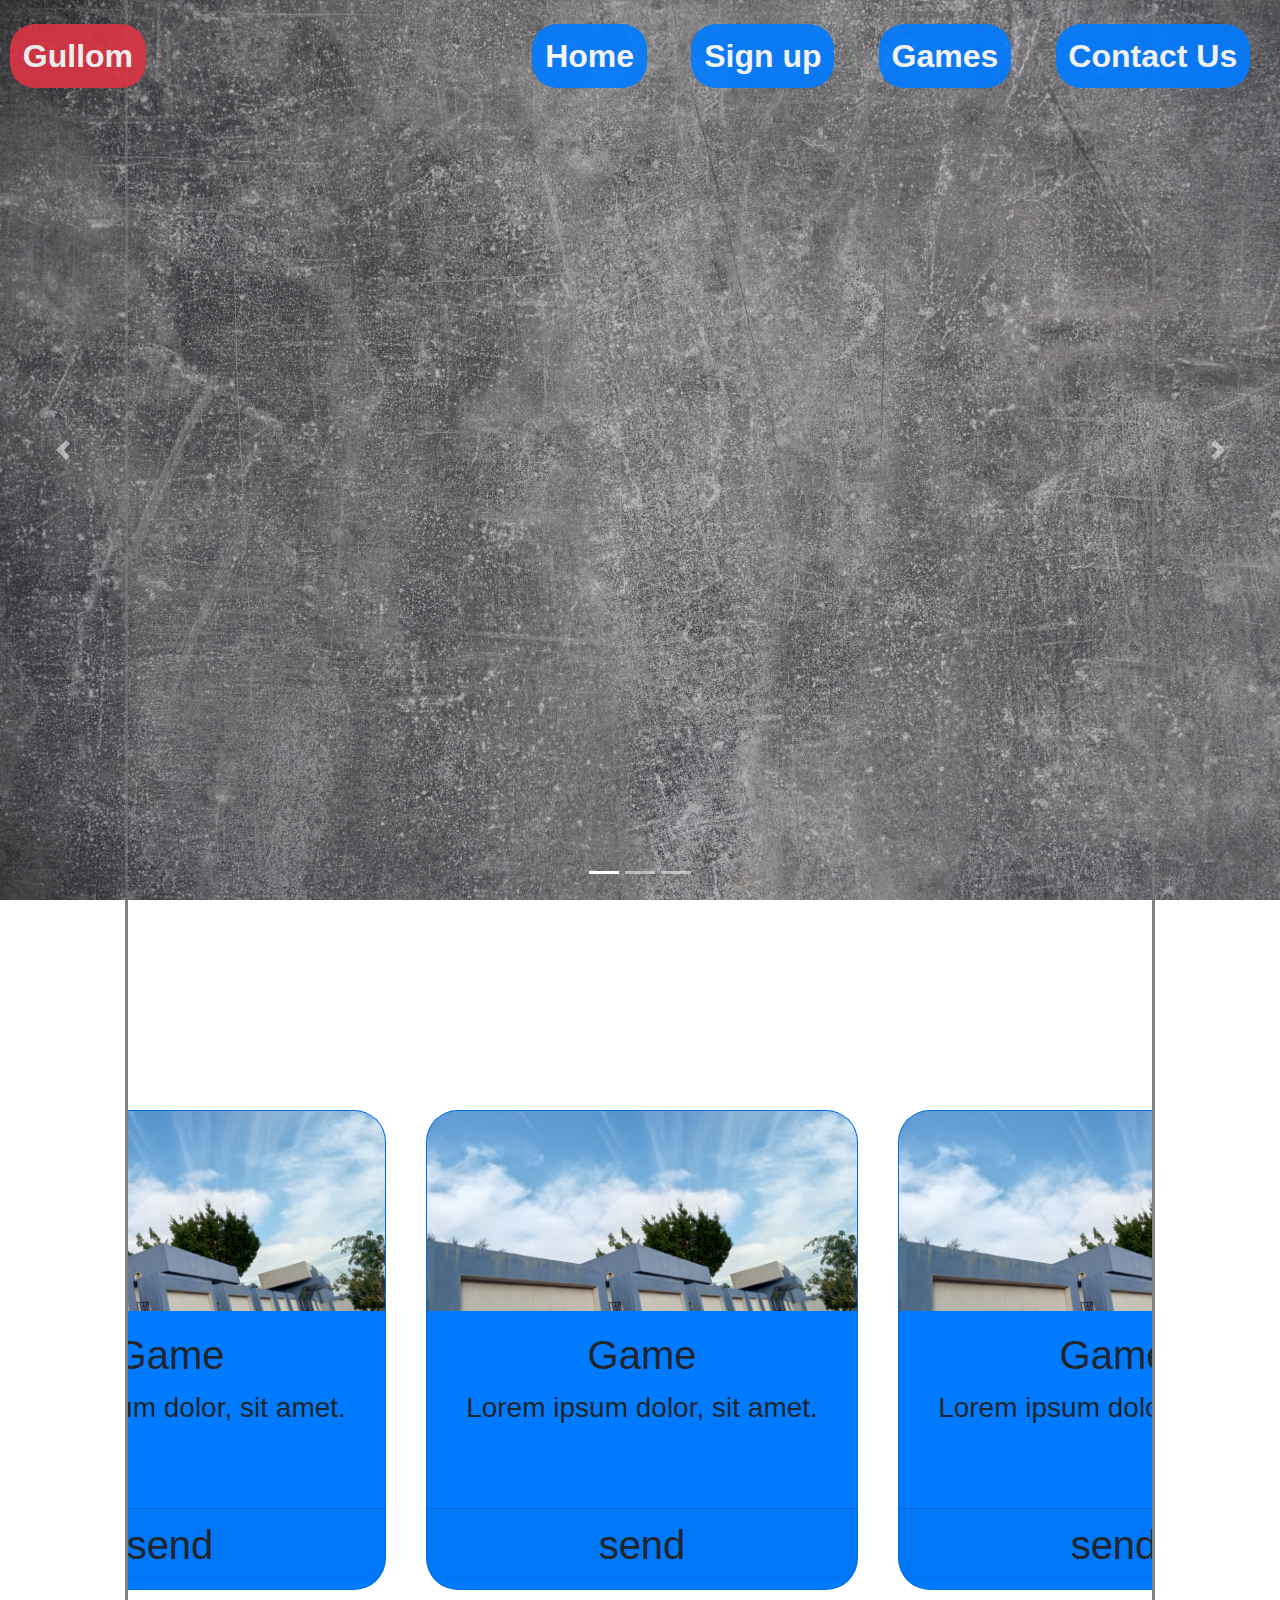
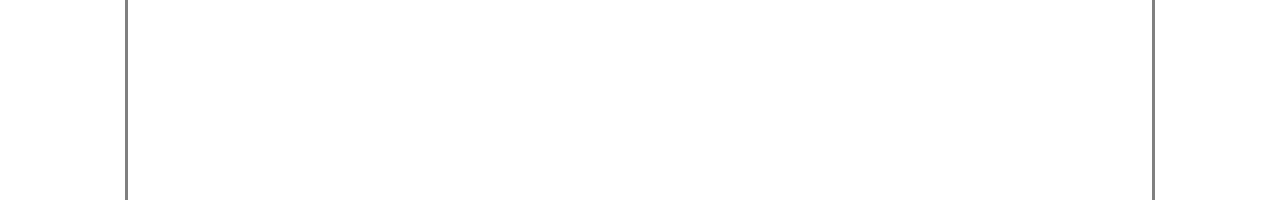
==== Proj_8/index.htm @ f1798430 "Add files via upload" ====
<!DOCTYPE html>
<html lang="en">

<head>
    <meta charset="UTF-8">
    <link rel="stylesheet" href="./folder/css/bootstrap.css">
    <link rel="stylesheet" href="style.css">
    <title>Famecs</title>
</head>

<body>
    <header class="header">
        <button class="badge badge-danger">Gullom</button>
        <div>
            <button class="badge badge-primary">Home</button>
            <button class="badge badge-primary">Sign up</button>
            <button class="badge badge-primary">Games</button>
            <button class="badge badge-primary">Contact Us</button>
        </div>
    </header>
    <section>
        <div class="carousel slide" id="slide">
            <ol class="carousel-indicators">
                <li data-target="#slide" data-slide-to="0" class="active"></li>
                <li data-target="#slide" data-slide-to="1"></li>
                <li data-target="#slide" data-slide-to="2"></li>
            </ol>
            <div class="carousel-inner" style="height: 100vh;">
                <div class="carousel-item active"
                style="background-image: url(images/sample1.jpg);background-size: cover;height: 100vh;"></div>
                <div class="carousel-item"
                style="background-image: url(images/sample2.jpg);background-size: cover;height: 100vh;"></div>
            <div class="carousel-item"
            style="background-image: url(images/sample3.jpg);background-size: cover;height: 100vh;"></div>
        </div>
        <a href="#slide" class="carousel-control-next" data-slide="next"><span
            class="carousel-control-next-icon"></span></a>
            <a href="#slide" class="carousel-control-prev" data-slide="prev"><span
                class="carousel-control-prev-icon"></span></a>
            </div>
        </section>
        <section>
            <div class="carousel slide" id="slide2">
                <ol class="carousel-indicators">
                    <li data-target="#slide" data-slide-to="0" class="active"></li>
                    <li data-target="#slide" data-slide-to="1"></li>
                    <li data-target="#slide" data-slide-to="2"></li>
                    <li data-target="#slide" data-slide-to="3"></li>
                    <li data-target="#slide" data-slide-to="4"></li>
                    <li data-target="#slide" data-slide-to="5"></li>
                </ol>
                <div class="carousel-inner" style="height: 100vh;">
                    <div id="conti">
                        <div class="card bg-primary" style="margin-left: 90em;">
                            <img src="./images/sample2.jpg" alt="" class="card-img-top">
                            <div class="card-body">
                                <h1 class="card-title text-center">Game</h1>
                                <h3 class="card-text text-center">Lorem ipsum dolor, sit amet.</h3>
                            </div>
                            <h1 class="card-footer text-center">send</h1>
                        </div>
                        <div class="card bg-primary">
                            <img src="./images/sample2.jpg" alt="" class="card-img-top">
                            <div class="card-body">
                                <h1 class="card-title text-center">Game</h1>
                                <h3 class="card-text text-center">Lorem ipsum dolor, sit amet.</h3>
                            </div>
                            <h1 class="card-footer text-center">send</h1>
                        </div>
                    <div class="card bg-primary">
                            <img src="./images/sample2.jpg" alt="" class="card-img-top">
                            <div class="card-body">
                                <h1 class="card-title text-center">Game</h1>
                                <h3 class="card-text text-center">Lorem ipsum dolor, sit amet.</h3>
                            </div>
                            <h1 class="card-footer text-center">send</h1>
                        </div>
                        <div class="card bg-primary">
                            <img src="./images/sample2.jpg" alt="" class="card-img-top">
                            <div class="card-body">
                                <h1 class="card-title text-center">Game</h1>
                                <h3 class="card-text text-center">Lorem ipsum dolor, sit amet.</h3>
                            </div>
                            <h1 class="card-footer text-center">send</h1>
                        </div>
                        <div class="card bg-primary">
                            <img src="./images/sample2.jpg" alt="" class="card-img-top">
                            <div class="card-body">
                                <h1 class="card-title text-center">Game</h1>
                                <h3 class="card-text text-center">Lorem ipsum dolor, sit amet.</h3>
                            </div>
                            <h1 class="card-footer text-center">send</h1>
                        </div>
                        <div class="card bg-primary">
                            <img src="./images/sample2.jpg" alt="" class="card-img-top">
                            <div class="card-body">
                                <h1 class="card-title text-center">Game</h1>
                                <h3 class="card-text text-center">Lorem ipsum dolor, sit amet.</h3>
                            </div>
                            <h1 class="card-footer text-center">send</h1>
                        </div>
                    </div>
                </div>
                <a href="#slide2" class="carousel carousel-control-next w-10" data-slide="next" style="z-index: 1;opacity: 1;"><span
                class="carousel-control-next-icon"></span></a>
                <a href="#slide2" class="carousel carousel-control-prev w-10" data-slide="prev" style="z-index: 1;opacity: 1;"><span
                class="carousel-control-prev-icon"></span></a>
            </div>
        </section>
    <script src="./folder/jquery.js"></script>
    <script src="./folder/js/bootstrap.js"></script>
    <script src="./folder/popper.min.js"></script>
    <script src="./script.js"></script>
</body>

</html>
---- Proj_8/style.css ----
* {
    margin: 0;
    padding: 0;
    scroll-behavior: smooth;
    box-sizing: border-box;
}

header {
    width: 100%;
    height: 7em;
    position: fixed;
    display: flex;
    justify-content: space-between;
    align-items: center;
    padding: 10px;
    z-index: 1;
}

* {
    margin: 0;
    padding: 0;
    scroll-behavior: smooth;
    box-sizing: border-box;
}

header button{
    height: 2em !important;
    border-radius: 25px !important;
    font-size: 2em !important;
    border: none !important;
    opacity: 0.9 !important;
    transition: 0.25s;
}
header button:focus{
    outline: none !important;
}
header button:hover{
    opacity: 1;
    scale: 1.1;
}

header div button {
    margin: 0 20px;
}
section{
    background-color: rgb(255, 255, 255);
    height: 100vh;
}

#conti{
    display: flex;
    justify-content: center;
    align-items: center;
    height: 100vh;
    margin: 0px 10%;
    overflow-x: scroll;
}
.card {
    overflow: hidden;
    border-radius: 2em;
    min-width: 27em;
    max-width: 27em;
    margin: 0 20px;
    height: 30em;
}

.card img{
    height: 12.5em;
}
w-10{
    width: 10% !important;
}
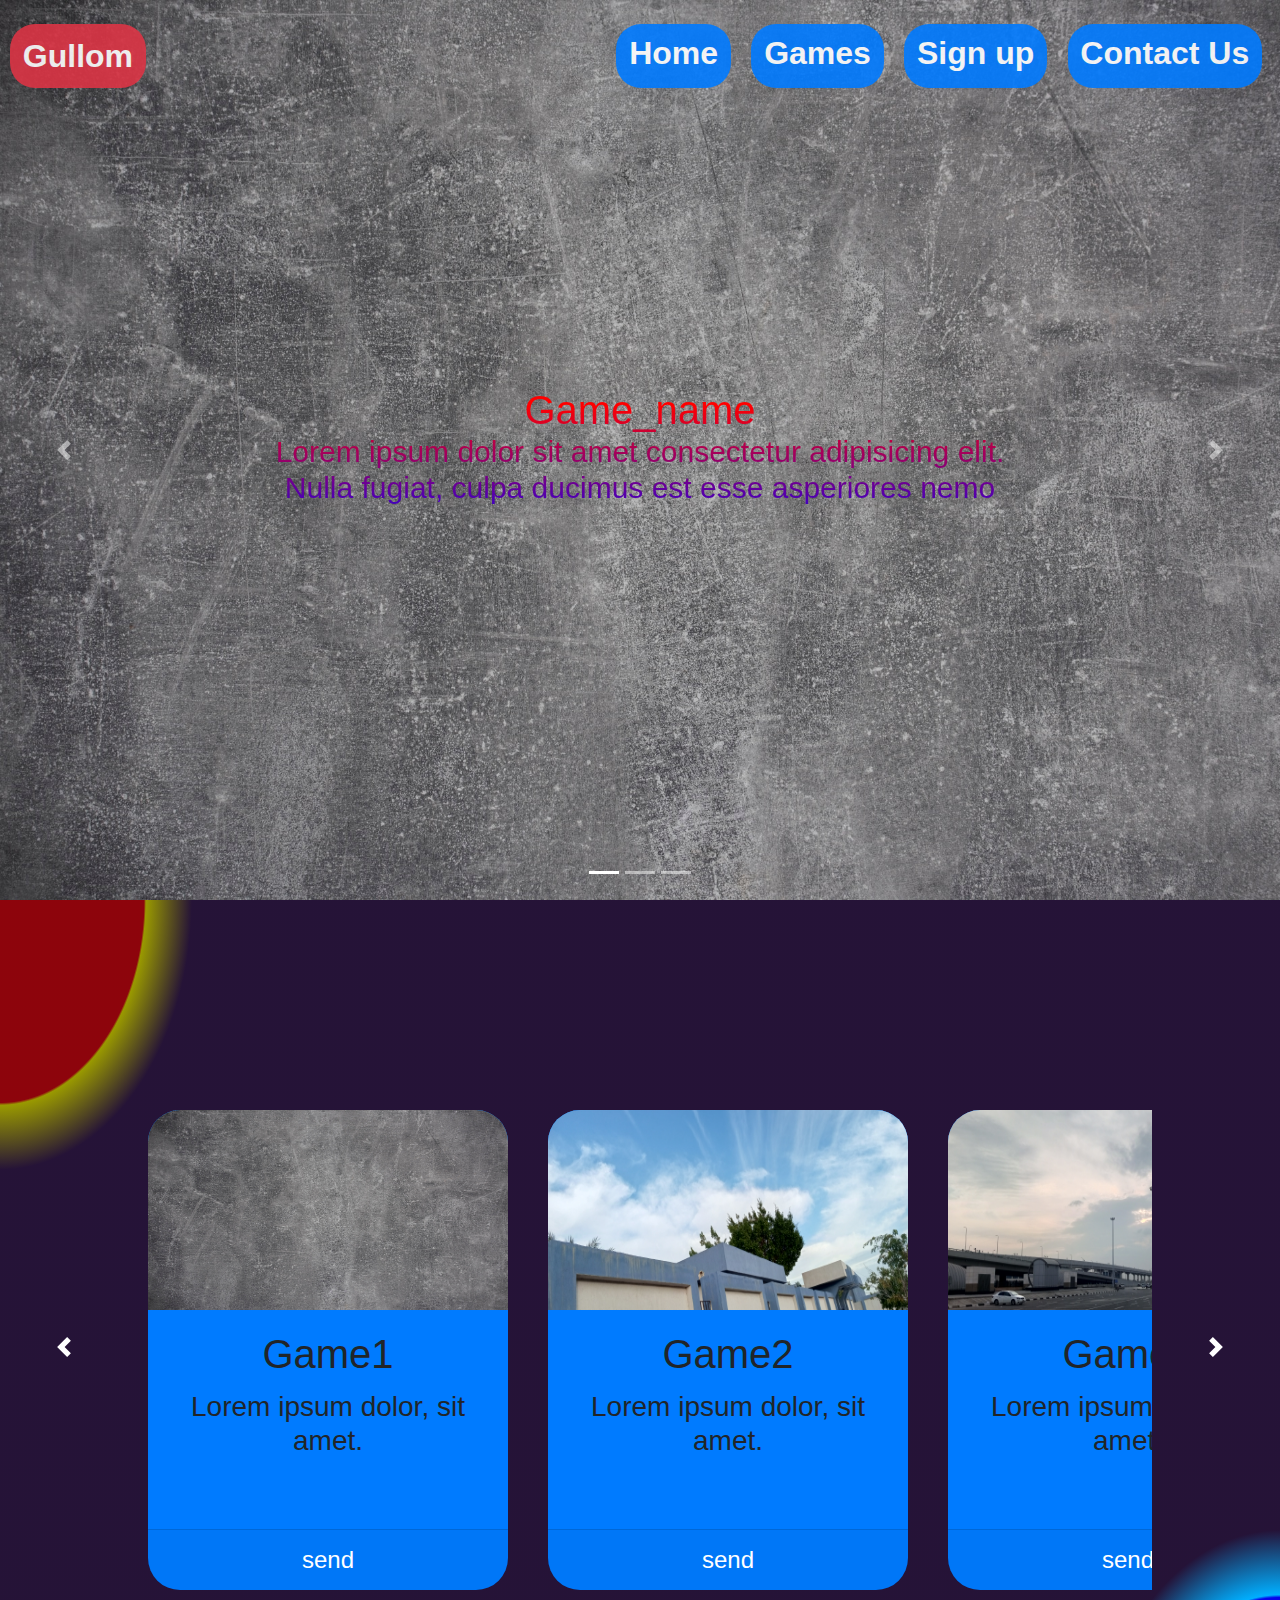
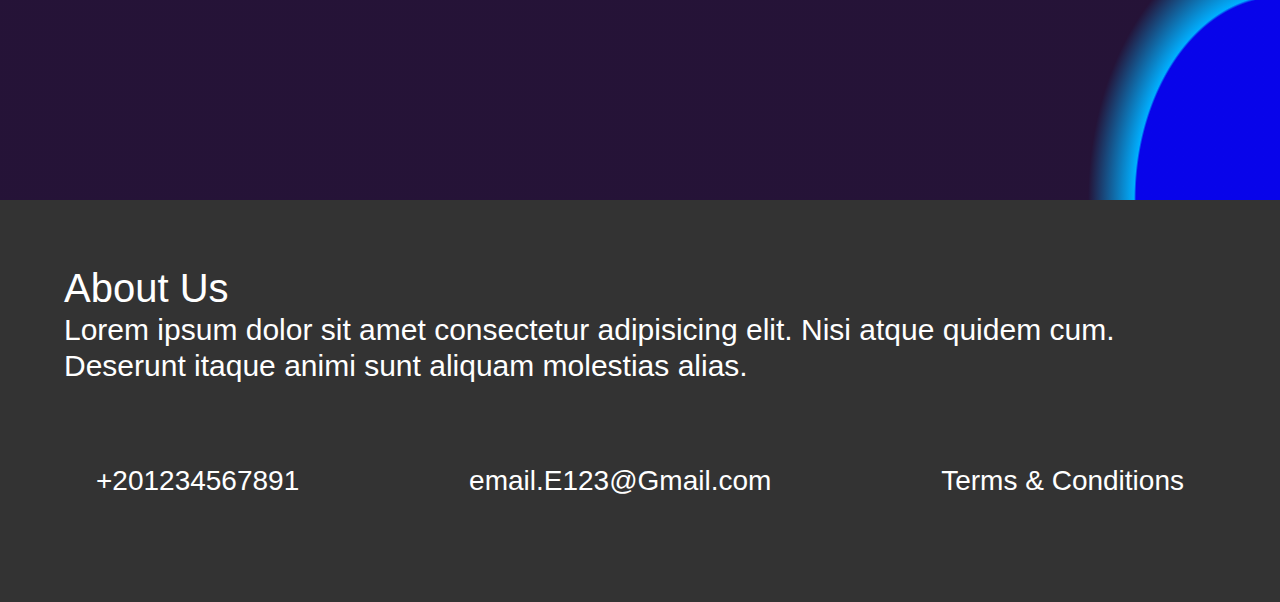
==== commit 5837f183: "Add files via upload" ====
--- a/Proj_8/index.htm
+++ b/Proj_8/index.htm
@@ -1,24 +1,22 @@
 <!DOCTYPE html>
-<html lang="en">
-
-<head>
+<html lang="en"><head>
     <meta charset="UTF-8">
     <link rel="stylesheet" href="./folder/css/bootstrap.css">
     <link rel="stylesheet" href="style.css">
     <title>Famecs</title>
 </head>
 
-<body>
+<body style="scroll-behavior: smooth;">
     <header class="header">
         <button class="badge badge-danger">Gullom</button>
         <div>
-            <button class="badge badge-primary">Home</button>
-            <button class="badge badge-primary">Sign up</button>
-            <button class="badge badge-primary">Games</button>
-            <button class="badge badge-primary">Contact Us</button>
+            <a href="#Home" class="badge badge-primary">Home</a>
+            <a href="#contain" class="badge badge-primary">Games</a>
+            <a href="./signing.htm" target="_ablank" class="badge badge-primary">Sign up</a>
+            <a href="#contact" class="badge badge-primary">Contact Us</a>
         </div>
     </header>
-    <section>
+    <section id="Home">
         <div class="carousel slide" id="slide">
             <ol class="carousel-indicators">
                 <li data-target="#slide" data-slide-to="0" class="active"></li>
@@ -26,91 +24,108 @@
                 <li data-target="#slide" data-slide-to="2"></li>
             </ol>
             <div class="carousel-inner" style="height: 100vh;">
-                <div class="carousel-item active"
-                style="background-image: url(images/sample1.jpg);background-size: cover;height: 100vh;"></div>
-                <div class="carousel-item"
-                style="background-image: url(images/sample2.jpg);background-size: cover;height: 100vh;"></div>
-            <div class="carousel-item"
-            style="background-image: url(images/sample3.jpg);background-size: cover;height: 100vh;"></div>
+                <div class="carousel-item active" style="background-image: url(images/sample1.jpg);background-size: cover;height: 100vh;"><div><h1>Game_name<span style="
+    display: block;
+    font-size: 0.75em;
+    font-weight: 400;
+">
+Lorem ipsum dolor sit amet consectetur adipisicing elit. Nulla fugiat, culpa ducimus est esse asperiores nemo
+                </span></h1></div></div>
+                <div class="carousel-item" style="background-image: url(images/sample2.jpg);background-size: cover;height: 100vh;"><div><h1>Game_name<span style="
+                display: block;
+                font-size: 0.75em;
+                font-weight: 400;
+            ">
+            Lorem ipsum dolor sit amet consectetur adipisicing elit. Nulla fugiat, culpa ducimus est esse asperiores nemo
+                            </span></h1></div></div>
+            <div class="carousel-item" style="background-image: url(images/sample3.jpg);background-size: cover;height: 100vh;"><div><h1>Game_name<span style="
+                display: block;
+                font-size: 0.75em;
+                font-weight: 400;
+            ">
+            Lorem ipsum dolor sit amet consectetur adipisicing elit. Nulla fugiat, culpa ducimus est esse asperiores nemo
+                            </span></h1></div></div>
         </div>
-        <a href="#slide" class="carousel-control-next" data-slide="next"><span
-            class="carousel-control-next-icon"></span></a>
-            <a href="#slide" class="carousel-control-prev" data-slide="prev"><span
-                class="carousel-control-prev-icon"></span></a>
+        
+        <a href="#slide" class="carousel-control-next" data-slide="next"><span class="carousel-control-next-icon"></span></a>
+            <a href="#slide" class="carousel-control-prev" data-slide="prev"><span class="carousel-control-prev-icon"></span></a>
             </div>
-        </section>
-        <section>
-            <div class="carousel slide" id="slide2">
-                <ol class="carousel-indicators">
-                    <li data-target="#slide" data-slide-to="0" class="active"></li>
-                    <li data-target="#slide" data-slide-to="1"></li>
-                    <li data-target="#slide" data-slide-to="2"></li>
-                    <li data-target="#slide" data-slide-to="3"></li>
-                    <li data-target="#slide" data-slide-to="4"></li>
-                    <li data-target="#slide" data-slide-to="5"></li>
-                </ol>
-                <div class="carousel-inner" style="height: 100vh;">
-                    <div id="conti">
-                        <div class="card bg-primary" style="margin-left: 90em;">
-                            <img src="./images/sample2.jpg" alt="" class="card-img-top">
+        </div>
+    </section>
+    <section id="contain">
+        <div id="conti">
+            <div class="card bg-primary">
+                            <img src="./images/sample1.jpg" alt="" class="card-img-top">
                             <div class="card-body">
-                                <h1 class="card-title text-center">Game</h1>
+                                <h1 class="card-title text-center">Game1</h1>
                                 <h3 class="card-text text-center">Lorem ipsum dolor, sit amet.</h3>
                             </div>
-                            <h1 class="card-footer text-center">send</h1>
+                            <a href="./index.htm" class="card-footer text-center">send</a>
                         </div>
                         <div class="card bg-primary">
                             <img src="./images/sample2.jpg" alt="" class="card-img-top">
                             <div class="card-body">
-                                <h1 class="card-title text-center">Game</h1>
+                                <h1 class="card-title text-center">Game2</h1>
                                 <h3 class="card-text text-center">Lorem ipsum dolor, sit amet.</h3>
                             </div>
-                            <h1 class="card-footer text-center">send</h1>
+                            <a href="./index.htm" class="card-footer text-center">send</a>
                         </div>
-                    <div class="card bg-primary">
-                            <img src="./images/sample2.jpg" alt="" class="card-img-top">
+                        <div class="card bg-primary">
+                            <img src="./images/sample3.jpg" alt="" class="card-img-top">
                             <div class="card-body">
-                                <h1 class="card-title text-center">Game</h1>
+                                <h1 class="card-title text-center">Game3</h1>
                                 <h3 class="card-text text-center">Lorem ipsum dolor, sit amet.</h3>
                             </div>
-                            <h1 class="card-footer text-center">send</h1>
+                            <a href="./index.htm" class="card-footer text-center">send</a>
+                        </div>
+                        <div class="card bg-primary">
+                            <img src="./images/sample1.jpg" alt="" class="card-img-top">
+                            <div class="card-body">
+                                <h1 class="card-title text-center">Game4</h1>
+                                <h3 class="card-text text-center">Lorem ipsum dolor, sit amet.</h3>
+                            </div>
+                            <a href="./index.htm" class="card-footer text-center">send</a>
                         </div>
                         <div class="card bg-primary">
                             <img src="./images/sample2.jpg" alt="" class="card-img-top">
                             <div class="card-body">
-                                <h1 class="card-title text-center">Game</h1>
+                                <h1 class="card-title text-center">Game5</h1>
                                 <h3 class="card-text text-center">Lorem ipsum dolor, sit amet.</h3>
                             </div>
-                            <h1 class="card-footer text-center">send</h1>
+                            <a href="./index.htm" class="card-footer text-center">send</a>
                         </div>
                         <div class="card bg-primary">
-                            <img src="./images/sample2.jpg" alt="" class="card-img-top">
+                            <img src="./images/sample3.jpg" alt="" class="card-img-top">
                             <div class="card-body">
-                                <h1 class="card-title text-center">Game</h1>
+                                <h1 class="card-title text-center">Game6</h1>
                                 <h3 class="card-text text-center">Lorem ipsum dolor, sit amet.</h3>
                             </div>
-                            <h1 class="card-footer text-center">send</h1>
-                        </div>
-                        <div class="card bg-primary">
-                            <img src="./images/sample2.jpg" alt="" class="card-img-top">
-                            <div class="card-body">
-                                <h1 class="card-title text-center">Game</h1>
-                                <h3 class="card-text text-center">Lorem ipsum dolor, sit amet.</h3>
-                            </div>
-                            <h1 class="card-footer text-center">send</h1>
+                            <a href="./index.htm" class="card-footer text-center">send</a>
                         </div>
                     </div>
-                </div>
-                <a href="#slide2" class="carousel carousel-control-next w-10" data-slide="next" style="z-index: 1;opacity: 1;"><span
-                class="carousel-control-next-icon"></span></a>
-                <a href="#slide2" class="carousel carousel-control-prev w-10" data-slide="prev" style="z-index: 1;opacity: 1;"><span
-                class="carousel-control-prev-icon"></span></a>
-            </div>
-        </section>
-    <script src="./folder/jquery.js"></script>
-    <script src="./folder/js/bootstrap.js"></script>
+                    <div><button href="#conti" id="nexto" style="
+                        right: 0;
+                    "><span class="carousel-control-next-icon"></span></button>
+                                            <button href="#conti" id="previ" style="
+                        left: 0;
+                    "><span class="carousel-control-prev-icon"></span></button>
+                                        </div>
+                </section>
+                <footer id="contact">
+                    <div>
+                        <h1>About Us<span>Lorem ipsum dolor sit amet consectetur adipisicing elit. Nisi atque quidem cum. Deserunt itaque animi sunt aliquam molestias alias.</span>
+                        </h1>
+                    </div>
+                    <div class="contacti">
+                        <h3>+201234567891</h3>
+                        <h3>email.E123@Gmail.com</h3>
+                        <h3><a href="./law.htm" style="font-size: 1.75rem;">Terms & Conditions</a></h3>
+                    </div>
+                </footer>
+                <script src="./folder/jquery.js"></script>
+                <script src="./folder/js/bootstrap.js"></script>
     <script src="./folder/popper.min.js"></script>
     <script src="./script.js"></script>
-</body>
 
-</html>+
+</body></html>--- a/Proj_8/style.css
+++ b/Proj_8/style.css
@@ -1,8 +1,11 @@
 * {
     margin: 0;
     padding: 0;
-    scroll-behavior: smooth;
+    scroll-behavior: smooth !important;
     box-sizing: border-box;
+}
+body{
+    scroll-behavior: smooth !important;
 }
 
 header {
@@ -14,13 +17,6 @@
     align-items: center;
     padding: 10px;
     z-index: 1;
-}
-
-* {
-    margin: 0;
-    padding: 0;
-    scroll-behavior: smooth;
-    box-sizing: border-box;
 }
 
 header button{
@@ -47,19 +43,86 @@
     height: 100vh;
 }
 
+#contain{
+    background-image: radial-gradient(15% 30% at bottom right,rgba(0, 0, 255, 0.87) 75%,#00afff 76%, rgba(0, 0, 0, 0.4)),radial-gradient(15% 30% at top left,rgba(255, 0, 0, 0.87) 75%,yellow 76%, rgba(0, 0, 0, 0.4));
+    background-color: rebeccapurple;
+}
+
 #conti{
     display: flex;
-    justify-content: center;
+    justify-content: flex-start;
     align-items: center;
     height: 100vh;
     margin: 0px 10%;
     overflow-x: scroll;
 }
+button[href="#conti"] {
+    position: absolute;
+    top: 100vh;
+    width: 10%;
+    height: 100vh;
+    border: none;
+    background: transparent;
+}
+
+button[href="#conti"]:focus {
+    outline: none;
+}
+
+button[href="#conti"]:hover {
+    cursor: pointer;
+    background: #00000030;
+}
+a.badge.badge-primary {
+    height: 2em !important;
+    border-radius: 25px !important;
+    font-size: 2em !important;
+    border: none !important;
+    opacity: 0.9 !important;
+    transition: 0.25s;
+    margin: 8px;
+}
+.carousel-item div {
+    display: flex;
+    justify-content: center;
+    align-items: center;
+    height: 100vh;
+    text-align: center;
+    margin: 0 20%;
+    background:linear-gradient(180deg, #f00 45%, #00f 60%);;
+    background-size: cover;
+    -webkit-background-clip: text;
+    -webkit-text-fill-color: transparent;
+}
+.card-footer:hover {
+    background: #0057c8;
+}
+a {
+    color: #fff;
+    font-size: 1.5em;
+}
+a:hover {
+    color: #ffffff;
+    text-decoration: none;
+}
+/* #conti::-webkit-scrollbar-button{} */
+#conti::-webkit-scrollbar{
+    background: rgba(0, 128, 128, 0.9);
+    border-radius: 42PX;
+    display: none;
+}
+/* #conti::-webkit-scrollbar-thumb{
+    background: #007bff;
+}
+#conti::-webkit-scrollbar-track-piece{
+    background: #a8d8fd;
+} */
+
 .card {
     overflow: hidden;
     border-radius: 2em;
-    min-width: 27em;
-    max-width: 27em;
+    min-width: 22.5em;
+    max-width: 22.5em;
     margin: 0 20px;
     height: 30em;
 }
@@ -69,4 +132,23 @@
 }
 w-10{
     width: 10% !important;
+}
+
+footer {
+    height:fit-content;
+    background-color: #333;
+    color: #fff;
+    padding: 5%;
+}
+span {
+    display: block;
+    font-size: .75em;
+    font-weight: 400;
+}
+.contacti {
+    display: flex;
+    justify-content: space-between;
+    text-align: center;
+    align-items: center;
+    margin: 5em 2em 2em 2em;
 }